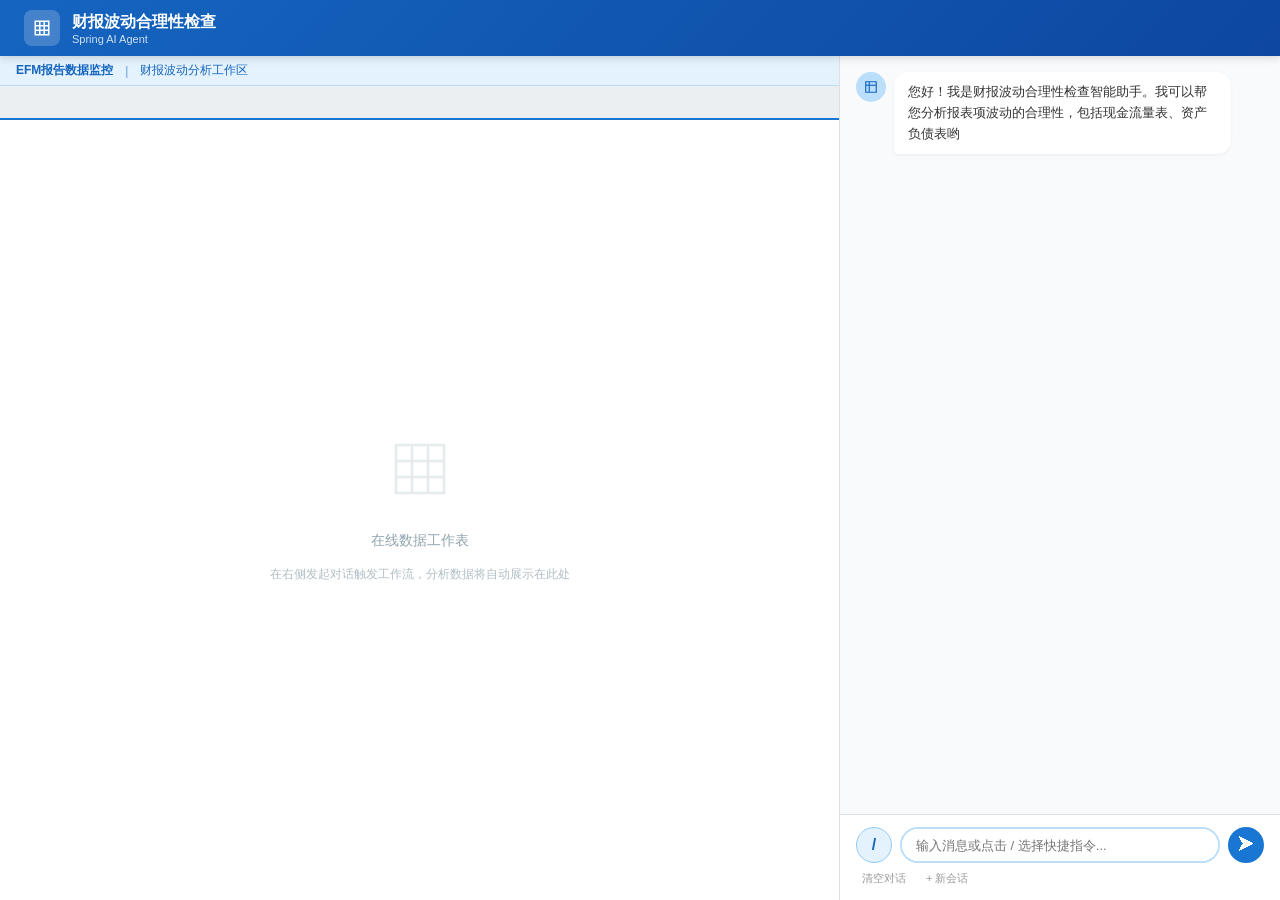
==== src/main/resources/static/index-finance.html @ b329f43c "feat: 下载Excel按钮+快捷指令下拉+流式输出效果 - 现金流报表分析结论sheet底部增加下载Excel按钮 - 移除顶部快捷按钮，改为输入框旁"/"下拉快捷指令 - 欢迎语、实体询问、工作" ====
<!DOCTYPE html>
<html lang="zh-CN">
<head>
    <meta charset="UTF-8">
    <meta name="viewport" content="width=device-width, initial-scale=1.0">
    <title>财报波动合理性检查 - Spring AI Agent</title>
    <style>
        :root {
            --primary: #1976D2;
            --primary-light: #BBDEFB;
            --primary-dark: #0D47A1;
            --bg-light: #F5F7FA;
            --bg-white: #FFFFFF;
            --text-dark: #333333;
            --text-muted: #757575;
            --border: #E0E0E0;
            --success: #4CAF50;
            --danger: #C62828;
        }
        * { margin: 0; padding: 0; box-sizing: border-box; }
        body {
            font-family: -apple-system, BlinkMacSystemFont, 'Segoe UI', Roboto, sans-serif;
            background: var(--bg-light);
            height: 100vh;
            display: flex;
            flex-direction: column;
            overflow: hidden;
        }

        /* ========== Header ========== */
        .app-header {
            background: linear-gradient(135deg, #1565C0, #0D47A1);
            color: white;
            padding: 10px 24px;
            display: flex;
            align-items: center;
            justify-content: space-between;
            box-shadow: 0 2px 8px rgba(0,0,0,0.15);
            flex-shrink: 0;
            z-index: 10;
        }
        .app-header .logo { display: flex; align-items: center; gap: 12px; }
        .app-header .logo-icon {
            width: 36px; height: 36px; border-radius: 8px;
            background: rgba(255,255,255,0.2); display: flex; align-items: center;
            justify-content: center; font-size: 18px;
        }
        .app-header h1 { font-size: 16px; font-weight: 600; }
        .app-header .subtitle { font-size: 11px; opacity: 0.8; }

        /* ========== Main Layout ========== */
        .main-container { display: flex; flex: 1; overflow: hidden; }

        /* ========== Left: Excel Area ========== */
        .excel-area {
            flex: 1; display: flex; flex-direction: column;
            background: var(--bg-white); border-right: 1px solid var(--border); overflow: hidden;
        }
        .excel-toolbar {
            background: #E3F2FD; padding: 6px 16px; display: flex; align-items: center;
            gap: 12px; font-size: 12px; color: #1565C0; flex-shrink: 0; border-bottom: 1px solid #BBDEFB;
        }
        .excel-toolbar .toolbar-label { font-weight: 600; }
        .excel-tab-bar {
            display: flex; background: #ECEFF1; border-bottom: 2px solid var(--primary);
            flex-shrink: 0; overflow-x: auto; padding: 0 4px; min-height: 34px;
        }
        .excel-tab {
            padding: 7px 16px; font-size: 12px; cursor: pointer; border: 1px solid transparent;
            border-bottom: none; background: transparent; color: #546E7A; white-space: nowrap;
            margin-top: 4px; border-radius: 6px 6px 0 0; transition: all 0.2s;
        }
        .excel-tab:hover { background: rgba(25, 118, 210, 0.08); }
        .excel-tab.active { background: white; color: #1565C0; font-weight: 600; border-color: #BBDEFB; }
        .excel-content { flex: 1; overflow: auto; background: white; position: relative; }
        .excel-table { width: 100%; border-collapse: collapse; font-size: 12px; }
        .excel-table th {
            background: #E3F2FD; color: #1565C0; font-weight: 600; padding: 10px 14px;
            border: 1px solid #BBDEFB; white-space: nowrap; position: sticky; top: 0; z-index: 1;
        }
        .excel-table td { padding: 8px 14px; border: 1px solid #E0E0E0; white-space: nowrap; }
        .excel-table tr:nth-child(even) { background: #FAFAFA; }
        .excel-table tr:hover { background: #E3F2FD; }
        .excel-table td.cell-red { background: #FFEBEE; color: #C62828; font-weight: 600; }
        .excel-table td.cell-green { background: #E8F5E9; color: #2E7D32; }
        .excel-table td.cell-conclusion { white-space: pre-wrap; max-width: 400px; line-height: 1.6; }
        .excel-placeholder {
            display: flex; flex-direction: column; align-items: center;
            justify-content: center; height: 100%; color: #90A4AE; gap: 16px;
        }
        .excel-placeholder .ph-icon { font-size: 64px; opacity: 0.3; }
        .excel-placeholder .ph-text { font-size: 14px; }
        .excel-placeholder .ph-hint { font-size: 12px; color: #B0BEC5; }
        /* Excel loading overlay */
        .excel-loading {
            position: absolute; top: 0; left: 0; right: 0; bottom: 0;
            background: rgba(255,255,255,0.85); display: flex; flex-direction: column;
            align-items: center; justify-content: center; gap: 12px; z-index: 5;
        }
        .excel-loading-spinner {
            width: 32px; height: 32px; border: 3px solid #E0E0E0;
            border-top-color: var(--primary); border-radius: 50%;
            animation: spin 0.8s linear infinite;
        }
        .excel-loading-text { font-size: 12px; color: #666; }

        /* ========== Right: Chat Panel ========== */
        .chat-panel {
            width: 440px; display: flex; flex-direction: column; background: #F8FAFC; flex-shrink: 0;
        }

        /* Quick Actions - fixed at top */
        .quick-actions {
            padding: 10px 16px; display: flex; gap: 6px; flex-wrap: wrap;
            border-bottom: 1px solid var(--border); flex-shrink: 0; background: white;
        }
        .quick-btn {
            padding: 5px 14px; border-radius: 14px; background: #E3F2FD;
            border: 1px solid #90CAF9; color: #1565C0; font-size: 12px;
            cursor: pointer; transition: all 0.2s; white-space: nowrap;
        }
        .quick-btn:hover { background: var(--primary); color: white; border-color: var(--primary); }

        /* Messages */
        .messages {
            flex: 1; overflow-y: auto; padding: 16px;
            display: flex; flex-direction: column; gap: 12px;
        }

        /* ===== Step Card (each major step is a collapsible card) ===== */
        .step-card {
            background: #F5F5F5; border-radius: 10px; overflow: visible;
            box-shadow: 0 1px 4px rgba(0,0,0,0.08); border: 1px solid #E0E0E0;
            width: 100%; animation: fadeIn 0.3s ease;
        }
        .step-card-header {
            display: flex; align-items: center; gap: 10px;
            padding: 9px 14px; cursor: pointer; user-select: none;
            background: #ECECEC; border-radius: 10px 10px 0 0; transition: background 0.15s;
        }
        .step-card-header:hover { background: #E0E0E0; }
        .step-card-header .chevron {
            display: inline-flex; align-items: center; justify-content: center;
            width: 16px; height: 16px; transition: transform 0.2s ease;
            color: #666; transform: rotate(90deg); flex-shrink: 0;
        }
        .step-card-header .chevron.collapsed { transform: rotate(0deg); }
        .step-card-header .step-title {
            flex: 1; font-size: 12px; font-weight: 600; color: #333;
        }
        .step-card-header .step-badge {
            font-size: 10px; padding: 2px 8px; border-radius: 10px; font-weight: 500; color: white;
        }
        .step-badge-pending { background: #9E9E9E; }
        .step-badge-running { background: #3B82F6; }
        .step-badge-done { background: #22C55E; }
        .step-card-body { overflow: hidden; }
        .step-card-body.hidden { display: none; }
        .step-progress-bar { height: 2px; background: #DDD; overflow: hidden; }
        .step-progress-fill {
            height: 100%; transition: width 0.4s ease;
            background: linear-gradient(90deg, #3B82F6, #60A5FA);
        }
        .step-progress-fill.done { background: linear-gradient(90deg, #22C55E, #4ADE80); }

        /* Sub-tasks inside step card */
        .sub-task-list { padding: 4px 0; }
        .sub-task {
            display: flex; align-items: center; gap: 10px;
            padding: 5px 14px; font-size: 12px; line-height: 1.5;
            color: #444; cursor: pointer; transition: background 0.15s;
        }
        .sub-task:hover { background: #EBEBEB; }
        .sub-task-icon {
            flex-shrink: 0; width: 18px; height: 18px;
            display: flex; align-items: center; justify-content: center;
        }
        .sub-task-text { flex: 1; }
        .sub-task.done .sub-task-text { color: #888; }
        .sub-task.running { background: rgba(59,130,246,0.06); }
        .sub-task.running .sub-task-text { color: #2563EB; font-weight: 500; }
        .sub-task-status { font-size: 10px; color: #999; flex-shrink: 0; }
        .sub-task.running .sub-task-status { color: #2563EB; }
        .sub-task-retry {
            font-size: 10px; color: #3B82F6; cursor: pointer; flex-shrink: 0;
            padding: 1px 8px; border: 1px solid #90CAF9; border-radius: 10px;
            background: #E3F2FD; transition: all 0.15s; display: none;
        }
        .sub-task-retry:hover { background: #3B82F6; color: white; }
        .sub-task.done .sub-task-retry { display: inline-block; }

        /* Confirm dialog in chat */
        .confirm-card {
            background: white; border: 1px solid #E0E0E0; border-radius: 12px;
            padding: 14px 16px; box-shadow: 0 1px 4px rgba(0,0,0,0.08);
            animation: fadeIn 0.3s ease; width: 100%;
        }
        .confirm-card .confirm-text { font-size: 12px; color: #333; line-height: 1.6; margin-bottom: 12px; }
        .confirm-btns { display: flex; gap: 10px; }
        .confirm-btn {
            flex: 1; padding: 8px 0; border-radius: 8px; font-size: 12px; font-weight: 600;
            cursor: pointer; border: none; transition: all 0.15s;
        }
        .confirm-btn.yes { background: #3B82F6; color: white; }
        .confirm-btn.yes:hover { background: #2563EB; }
        .confirm-btn.no { background: #F5F5F5; color: #666; border: 1px solid #DDD; }
        .confirm-btn.no:hover { background: #E0E0E0; }

        /* Step reply (completion detail) */
        .step-reply {
            max-height: 0; overflow: hidden; padding: 0 14px;
            font-size: 11px; color: #555; line-height: 1.7;
            background: #EDEDED; transition: max-height 0.25s ease, padding 0.25s ease;
            white-space: pre-wrap; word-break: break-word;
        }
        .step-reply.show { max-height: none; padding: 8px 14px; }

        /* Thinking animation inside step card */
        .step-thinking {
            display: flex; align-items: center; gap: 8px;
            padding: 8px 14px; font-size: 11px; color: #3B82F6;
        }
        .thinking-dots { display: flex; gap: 3px; }
        .thinking-dots .td {
            width: 5px; height: 5px; border-radius: 50%; background: #3B82F6;
            animation: bounce 1.4s infinite ease-in-out;
        }
        .thinking-dots .td:nth-child(2) { animation-delay: 0.2s; }
        .thinking-dots .td:nth-child(3) { animation-delay: 0.4s; }

        @keyframes spin { to { transform: rotate(360deg); } }
        .spinner {
            display: inline-block; width: 14px; height: 14px;
            border: 2px solid #DDD; border-top-color: #3B82F6;
            border-radius: 50%; animation: spin 0.8s linear infinite;
        }
        .sub-task-wrap { animation: stepSlideIn 0.35s ease forwards; }
        @keyframes stepSlideIn {
            from { opacity: 0; transform: translateX(-8px); }
            to { opacity: 1; transform: translateX(0); }
        }

        /* Messages */
        .msg { display: flex; gap: 8px; max-width: 92%; animation: fadeIn 0.3s ease; }
        @keyframes fadeIn {
            from { opacity: 0; transform: translateY(6px); }
            to { opacity: 1; transform: translateY(0); }
        }
        .msg.user { align-self: flex-end; flex-direction: row-reverse; }
        .msg-avatar {
            width: 30px; height: 30px; border-radius: 50%;
            display: flex; align-items: center; justify-content: center;
            flex-shrink: 0; font-size: 13px;
        }
        .msg.bot .msg-avatar { background: #BBDEFB; color: #1565C0; }
        .msg.user .msg-avatar { background: var(--primary); color: white; }
        .msg-bubble {
            padding: 10px 14px; border-radius: 14px; font-size: 13px;
            line-height: 1.6; word-break: break-word; white-space: pre-wrap;
        }
        .msg.bot .msg-bubble {
            background: white; color: var(--text-dark);
            border-bottom-left-radius: 4px; box-shadow: 0 1px 3px rgba(0,0,0,0.06);
        }
        .msg.user .msg-bubble { background: var(--primary); color: white; border-bottom-right-radius: 4px; }
        .typing .msg-bubble { display: flex; gap: 4px; align-items: center; padding: 14px 18px; }
        .dot {
            width: 7px; height: 7px; border-radius: 50%; background: var(--primary);
            animation: bounce 1.4s infinite ease-in-out;
        }
        .dot:nth-child(1) { animation-delay: 0s; }
        .dot:nth-child(2) { animation-delay: 0.2s; }
        .dot:nth-child(3) { animation-delay: 0.4s; }
        @keyframes bounce {
            0%, 80%, 100% { transform: scale(0.6); opacity: 0.4; }
            40% { transform: scale(1); opacity: 1; }
        }

        /* Input Area */
        .input-area {
            padding: 12px 16px; background: white; border-top: 1px solid var(--border); flex-shrink: 0;
            position: relative;
        }
        .input-row { display: flex; gap: 8px; align-items: flex-end; }
        .chat-input {
            flex: 1; border: 2px solid var(--primary-light); border-radius: 18px;
            padding: 8px 14px; font-size: 13px; outline: none; resize: none;
            max-height: 80px; min-height: 36px; font-family: inherit; transition: border-color 0.2s;
        }
        .chat-input:focus { border-color: var(--primary); }
        .send-btn {
            width: 36px; height: 36px; border-radius: 50%; background: var(--primary); color: white;
            border: none; cursor: pointer; display: flex; align-items: center; justify-content: center;
            font-size: 16px; flex-shrink: 0; transition: all 0.2s;
        }
        .send-btn:hover { background: var(--primary-dark); }
        .send-btn:disabled { background: #ccc; cursor: not-allowed; }
        .input-toolbar { display: flex; gap: 8px; margin-top: 6px; }
        .input-toolbar button {
            background: none; border: none; color: #999; cursor: pointer; font-size: 11px; padding: 2px 6px;
        }
        .input-toolbar button:hover { color: var(--primary); }

        /* Scrollbar */
        .messages::-webkit-scrollbar, .excel-content::-webkit-scrollbar { width: 6px; }
        .messages::-webkit-scrollbar-thumb, .excel-content::-webkit-scrollbar-thumb { background: #BDBDBD; border-radius: 3px; }

        /* Download button */
        .download-btn {
            padding: 8px 24px; border-radius: 8px; background: var(--primary);
            color: white; border: none; font-size: 13px; cursor: pointer;
            transition: all 0.2s; font-weight: 500; display: inline-flex;
            align-items: center; gap: 6px;
        }
        .download-btn:hover { background: var(--primary-dark); }

        /* Command dropdown */
        .cmd-trigger {
            width: 36px; height: 36px; border-radius: 50%; background: #E3F2FD;
            border: 1px solid #90CAF9; display: flex; align-items: center; justify-content: center;
            cursor: pointer; flex-shrink: 0; transition: all 0.2s; color: #1565C0;
            font-size: 16px; font-weight: 700;
        }
        .cmd-trigger:hover { background: #BBDEFB; }
        .cmd-dropdown {
            display: none; position: absolute; bottom: 100%; left: 0; right: 0;
            background: white; border: 1px solid #E0E0E0; border-radius: 10px;
            box-shadow: 0 -4px 12px rgba(0,0,0,0.1); margin-bottom: 8px;
            overflow: hidden; z-index: 20;
        }
        .cmd-dropdown.show { display: block; animation: fadeIn 0.15s ease; }
        .cmd-dropdown-title { font-size: 11px; color: #999; padding: 8px 14px 4px; }
        .cmd-item {
            padding: 10px 14px; font-size: 13px; cursor: pointer;
            color: #333; transition: background 0.15s;
        }
        .cmd-item:hover { background: #E3F2FD; }
        .cmd-item .cmd-label { font-weight: 500; }
        .cmd-item .cmd-desc { font-size: 11px; color: #999; margin-top: 2px; }

        @media (max-width: 768px) {
            .chat-panel { width: 100%; }
            .excel-area { display: none; }
        }
    </style>
</head>
<body>

<!-- Header -->
<div class="app-header">
    <div class="logo">
        <div class="logo-icon">
            <svg width="18" height="18" viewBox="0 0 24 24" fill="none" stroke="currentColor" stroke-width="2">
                <path d="M3 3h18v18H3z"/><path d="M3 9h18"/><path d="M3 15h18"/><path d="M9 3v18"/><path d="M15 3v18"/>
            </svg>
        </div>
        <div>
            <h1>财报波动合理性检查</h1>
            <div class="subtitle">Spring AI Agent</div>
        </div>
    </div>
</div>

<div class="main-container">
    <!-- Left: Excel Area -->
    <div class="excel-area">
        <div class="excel-toolbar">
            <span class="toolbar-label">EFM报告数据监控</span>
            <span style="opacity:0.6">|</span>
            <span>财报波动分析工作区</span>
        </div>
        <div class="excel-tab-bar" id="excelTabBar"></div>
        <div class="excel-content" id="excelContent">
            <div class="excel-placeholder">
                <div class="ph-icon">
                    <svg width="64" height="64" viewBox="0 0 24 24" fill="none" stroke="#B0BEC5" stroke-width="1">
                        <path d="M3 3h18v18H3z"/><path d="M3 9h18"/><path d="M3 15h18"/><path d="M9 3v18"/><path d="M15 3v18"/>
                    </svg>
                </div>
                <div class="ph-text">在线数据工作表</div>
                <div class="ph-hint">在右侧发起对话触发工作流，分析数据将自动展示在此处</div>
            </div>
        </div>
    </div>

    <!-- Right: Chat Panel -->
    <div class="chat-panel">
        <div class="messages" id="messages"></div>
        <div class="input-area">
            <div class="cmd-dropdown" id="cmdDropdown">
                <div class="cmd-dropdown-title">/ 快捷指令</div>
                <div class="cmd-item" onclick="selectCmd('请帮我对现金流报表进行波动合理性分析')">
                    <div class="cmd-label">现金流波动合理性检查分析</div>
                    <div class="cmd-desc">对现金流报表进行波动合理性检查分析</div>
                </div>
                <div class="cmd-item" onclick="selectCmd('请帮我检查资产负债表的波动情况')">
                    <div class="cmd-label">资产负债表检查</div>
                    <div class="cmd-desc">检查资产负债表的波动情况</div>
                </div>
                <div class="cmd-item" onclick="selectCmd('显示所有波动超过20%的报表项')">
                    <div class="cmd-label">异常筛查</div>
                    <div class="cmd-desc">显示所有波动超过20%的报表项</div>
                </div>
            </div>
            <div class="input-row">
                <div class="cmd-trigger" onclick="toggleCmdDropdown()" title="快捷指令">/</div>
                <textarea class="chat-input" id="chatInput" placeholder="输入消息或点击 / 选择快捷指令..." rows="1"></textarea>
                <button class="send-btn" id="sendBtn" onclick="sendMessage()">&#10148;</button>
            </div>
            <div class="input-toolbar">
                <button onclick="clearChat()">清空对话</button>
                <button onclick="newSession()">+ 新会话</button>
                <span style="margin-left:auto;color:#ccc;font-size:11px" id="sessionInfo"></span>
            </div>
        </div>
    </div>
</div>

<script>
const API = '';
let sessionId = null;
let isLoading = false;

const ICON_PENDING = '<svg width="14" height="14" viewBox="0 0 16 16" fill="none"><circle cx="8" cy="8" r="7" stroke="#555" stroke-width="1.5"/></svg>';
const ICON_DONE = '<svg width="14" height="14" viewBox="0 0 16 16" fill="none"><circle cx="8" cy="8" r="7" fill="#22C55E"/><path d="M5 8l2 2 4-4" stroke="white" stroke-width="1.5" stroke-linecap="round" stroke-linejoin="round"/></svg>';
const ICON_SPINNER = '<span class="spinner"></span>';

// 5 major steps, each with sub-tasks
const STEPS = [
    { id: 'step1', title: '第一步：获取EFM报表数据并计算波动值', subs: [
        { id: 'step1', text: '读取系统报表数据并计算波动比例' }
    ]},
    { id: 'step2', title: '第二步：获取DCF010201明细数据', subs: [
        { id: 'step2', text: '提取波动超20%报表项的明细数据' }
    ]},
    { id: 'step3', title: '第三步：数据处理与层级标注', subs: [
        { id: 'step3_1', text: '3.1 获取股权信息并标注8大分层' },
        { id: 'step3_2', text: '3.2 关联明细数据标注层级' },
        { id: 'step3_3', text: '3.3 更新SR6数据的IC层级' },
        { id: 'step3_4', text: '3.4 过滤并创建处理后数据' }
    ]},
    { id: 'step4', title: '第四步：校验明细数据合理性', subs: [
        { id: 'step4', text: '明细数据与报表数据一致性校验' }
    ]},
    { id: 'step5', title: '第五步：按简化场景汇聚并分析波动', subs: [
        { id: 'step5', text: '生成波动分析结论' }
    ]}
];

// Track state per step card
let stepCardStates = {};
let workflowStarted = false;
let workflowResolve = null; // for confirm dialog

// Excel
let sheets = [];
let activeSheet = 0;
// Track sheet count before each major step for rollback
let sheetSnapshotBeforeStep = {};

// ==================== Init ====================
document.addEventListener('DOMContentLoaded', () => {
    loadWelcome();
    document.getElementById('chatInput').addEventListener('keydown', e => {
        if (e.key === 'Enter' && !e.shiftKey) { e.preventDefault(); sendMessage(); }
    });
    document.getElementById('chatInput').addEventListener('input', function() {
        this.style.height = 'auto';
        this.style.height = Math.min(this.scrollHeight, 80) + 'px';
    });
    document.addEventListener('click', e => {
        if (!e.target.closest('.cmd-trigger') && !e.target.closest('.cmd-dropdown')) {
            document.getElementById('cmdDropdown').classList.remove('show');
        }
    });
});

// ==================== Step Cards ====================
function createStepCard(step, idx) {
    const c = document.getElementById('messages');
    const card = document.createElement('div');
    card.className = 'step-card';
    card.id = 'sc-' + step.id;
    card.innerHTML = `
        <div class="step-card-header" onclick="toggleStepCard('${step.id}')">
            <span class="chevron" id="chev-${step.id}">
                <svg width="12" height="12" viewBox="0 0 12 12" fill="none" stroke="currentColor" stroke-width="2" stroke-linecap="round"><polyline points="4 2 8 6 4 10"/></svg>
            </span>
            <span class="step-title">${esc(step.title)}</span>
            <span class="step-badge step-badge-pending" id="badge-${step.id}">待执行</span>
        </div>
        <div class="step-progress-bar"><div class="step-progress-fill" id="prog-${step.id}" style="width:0%"></div></div>
        <div class="step-card-body" id="body-${step.id}">
            <div class="sub-task-list" id="subs-${step.id}"></div>
            <div class="step-thinking" id="think-${step.id}" style="display:none">
                <div class="thinking-dots"><div class="td"></div><div class="td"></div><div class="td"></div></div>
                <span id="think-text-${step.id}">正在思考...</span>
            </div>
            <div class="step-reply" id="reply-${step.id}"></div>
        </div>
    `;
    c.appendChild(card);
    stepCardStates[step.id] = { collapsed: false, subsRevealed: 0 };
}

function toggleStepCard(stepId) {
    const st = stepCardStates[stepId];
    if (!st) return;
    st.collapsed = !st.collapsed;
    const body = document.getElementById('body-' + stepId);
    const chev = document.getElementById('chev-' + stepId);
    if (body) body.classList.toggle('hidden', st.collapsed);
    if (chev) chev.classList.toggle('collapsed', st.collapsed);
}

async function revealSubTasks(step) {
    const subsEl = document.getElementById('subs-' + step.id);
    const thinkEl = document.getElementById('think-' + step.id);
    const thinkText = document.getElementById('think-text-' + step.id);
    if (thinkEl) { thinkEl.style.display = ''; thinkText.textContent = '正在规划子任务...'; }
    scrollChat();
    for (let i = 0; i < step.subs.length; i++) {
        await delay(800 + Math.random() * 400);
        const sub = step.subs[i];
        const wrap = document.createElement('div');
        wrap.className = 'sub-task-wrap';
        wrap.innerHTML = `
            <div class="sub-task" id="sub-${sub.id}">
                <div class="sub-task-icon" id="sicon-${sub.id}">${ICON_PENDING}</div>
                <div class="sub-task-text">${esc(sub.text)}</div>
                <div class="sub-task-status" id="sst-${sub.id}"></div>
                <span class="sub-task-retry" id="retry-${sub.id}" onclick="event.stopPropagation();retryFromStep('${sub.id}')">重试</span>
            </div>
        `;
        subsEl.appendChild(wrap);
        scrollChat();
    }
    if (thinkEl) thinkEl.style.display = 'none';
}

function updateStepBadge(stepId, status) {
    const badge = document.getElementById('badge-' + stepId);
    if (!badge) return;
    if (status === 'running') { badge.textContent = '执行中'; badge.className = 'step-badge step-badge-running'; }
    else if (status === 'done') { badge.textContent = '已完成'; badge.className = 'step-badge step-badge-done'; }
    else { badge.textContent = '待执行'; badge.className = 'step-badge step-badge-pending'; }
}

function updateStepProgress(stepId, pct, done) {
    const prog = document.getElementById('prog-' + stepId);
    if (prog) {
        prog.style.width = pct + '%';
        prog.className = 'step-progress-fill' + (done ? ' done' : '');
    }
}

function setSubTaskStatus(subId, status) {
    const icon = document.getElementById('sicon-' + subId);
    const el = document.getElementById('sub-' + subId);
    const st = document.getElementById('sst-' + subId);
    if (!icon) return;
    if (status === 'running') {
        icon.innerHTML = ICON_SPINNER; el.className = 'sub-task running'; st.textContent = '执行中...';
    } else if (status === 'done') {
        icon.innerHTML = ICON_DONE; el.className = 'sub-task done'; st.textContent = '已完成';
    } else {
        icon.innerHTML = ICON_PENDING; el.className = 'sub-task'; st.textContent = '';
    }
}

function showStepReply(stepId, text) {
    const el = document.getElementById('reply-' + stepId);
    if (el) { el.textContent = text; el.classList.add('show'); }
    scrollChat();
}

function showStepThinking(stepId, text) {
    const thinkEl = document.getElementById('think-' + stepId);
    const thinkText = document.getElementById('think-text-' + stepId);
    if (thinkEl) { thinkEl.style.display = ''; thinkText.textContent = text || '正在执行...'; }
    scrollChat();
}

function hideStepThinking(stepId) {
    const thinkEl = document.getElementById('think-' + stepId);
    if (thinkEl) thinkEl.style.display = 'none';
}

// ==================== Workflow orchestration ====================
async function startWorkflow() {
    if (workflowStarted) return;
    workflowStarted = true;
    await executeWorkflowFromStep(0);
}

async function executeWorkflowFromStep(startIdx) {
    for (let i = startIdx; i < STEPS.length; i++) {
        const step = STEPS[i];

        // Snapshot sheet count before this major step (for rollback)
        sheetSnapshotBeforeStep[step.id] = sheets.length;

        // 1. Create step card if not exists
        if (!document.getElementById('sc-' + step.id)) {
            await delay(600 + Math.random() * 400);
            createStepCard(step, i);
            scrollChat();
        } else {
            // Reset card for re-execution
            resetStepCard(step);
        }

        // 2. Activate and reveal sub-tasks
        updateStepBadge(step.id, 'running');
        await revealSubTasks(step);

        // 3. Execute all sub-tasks
        let stepAborted = false;
        for (const sub of step.subs) {
            setSubTaskStatus(sub.id, 'running');
            showStepThinking(step.id, '正在执行...');
            scrollChat();

            await delay(1200 + Math.random() * 800);

            try {
                const r = await fetch(`${API}/api/finance/execute-step`, {
                    method: 'POST',
                    headers: { 'Content-Type': 'application/json' },
                    body: JSON.stringify({ sessionId, stepId: sub.id })
                });
                const d = await r.json();

                hideStepThinking(step.id);
                setSubTaskStatus(sub.id, 'done');

                // Handle excel with loading
                if (d.excelOperations) {
                    for (const op of d.excelOperations) {
                        if (op.action === 'addSheet') await addSheetWithLoading(op.sheetName, op.headers, op.rows);
                        else if (op.action === 'updateSheet') {
                            showExcelLoading('正在更新数据...');
                            await delay(800);
                            updateSheetDirect(op.sheetIndex, op.headers, op.rows, op.append);
                            hideExcelLoading();
                        }
                    }
                }

                // Update progress
                const doneSubs = step.subs.filter(s => {
                    const el = document.getElementById('sub-' + s.id);
                    return el && el.classList.contains('done');
                }).length;
                const pct = Math.round((doneSubs / step.subs.length) * 100);
                updateStepProgress(step.id, pct, doneSubs === step.subs.length);

                // If last sub, mark step done and show reply
                if (sub.id === step.subs[step.subs.length - 1].id) {
                    updateStepBadge(step.id, 'done');
                    if (d.stepReply) showStepReply(step.id, d.stepReply);
                }

                scrollChat();
            } catch {
                hideStepThinking(step.id);
                addMsg('bot', '工作流步骤执行出错，请重试。');
                return;
            }
        }

        // After step4: show confirmation dialog
        if (step.id === 'step4') {
            const proceed = await showStep4Confirm();
            if (!proceed) {
                addMsg('bot', '已停止执行，您可以在步骤中点击"重试"按钮重新执行。');
                return;
            }
        }
    }
}

// Show step4 confirmation dialog
function showStep4Confirm() {
    return new Promise(resolve => {
        workflowResolve = resolve;
        const c = document.getElementById('messages');
        const card = document.createElement('div');
        card.className = 'confirm-card';
        card.id = 'step4Confirm';
        card.innerHTML = `
            <div class="confirm-text">校验结果显示明细数据与报表数据存在差异（差异 ≥ 1亿）。<br>是否忽略差异，继续执行后续分析步骤？</div>
            <div class="confirm-btns">
                <button class="confirm-btn yes" onclick="handleStep4Confirm(true)">是，忽略差异继续执行</button>
                <button class="confirm-btn no" onclick="handleStep4Confirm(false)">否，暂停执行</button>
            </div>
        `;
        c.appendChild(card);
        scrollChat();
    });
}

function handleStep4Confirm(yes) {
    const card = document.getElementById('step4Confirm');
    if (card) {
        card.innerHTML = `<div class="confirm-text" style="color:#888">${yes ? '已选择：忽略差异，继续执行' : '已选择：暂停执行'}</div>`;
    }
    if (workflowResolve) { workflowResolve(yes); workflowResolve = null; }
}

// Reset a step card for re-execution
function resetStepCard(step) {
    const subsEl = document.getElementById('subs-' + step.id);
    if (subsEl) subsEl.innerHTML = '';
    const replyEl = document.getElementById('reply-' + step.id);
    if (replyEl) { replyEl.textContent = ''; replyEl.classList.remove('show'); }
    updateStepBadge(step.id, 'pending');
    updateStepProgress(step.id, 0, false);
    hideStepThinking(step.id);
}

// Retry from a specific sub-task's major step
async function retryFromStep(subId) {
    if (isLoading) return;
    // Find major step index
    let majorIdx = -1;
    for (let i = 0; i < STEPS.length; i++) {
        if (STEPS[i].subs.some(s => s.id === subId)) { majorIdx = i; break; }
    }
    if (majorIdx < 0) return;

    // Rollback sheets: remove all sheets created from this step onward
    const snapshot = sheetSnapshotBeforeStep[STEPS[majorIdx].id];
    if (snapshot !== undefined && sheets.length > snapshot) {
        sheets = sheets.slice(0, snapshot);
        activeSheet = Math.max(0, sheets.length - 1);
        renderTabs(); renderSheet();
    }

    // Remove step cards from this step onward
    for (let i = majorIdx; i < STEPS.length; i++) {
        const card = document.getElementById('sc-' + STEPS[i].id);
        if (card) card.remove();
        delete stepCardStates[STEPS[i].id];
    }

    // Remove any confirm card
    const confirmCard = document.getElementById('step4Confirm');
    if (confirmCard) confirmCard.remove();

    isLoading = true;
    document.getElementById('sendBtn').disabled = true;
    await executeWorkflowFromStep(majorIdx);
    isLoading = false;
    document.getElementById('sendBtn').disabled = false;
}

// ==================== Excel ====================
async function addSheetWithLoading(name, headers, rows) {
    showExcelLoading('正在创建 ' + name + '...');
    await delay(1200 + Math.random() * 800);
    sheets.push({ name, headers, rows });
    activeSheet = sheets.length - 1;
    renderTabs(); renderSheet();
    hideExcelLoading();
}

function updateSheetDirect(index, headers, rows, append) {
    if (index < 0 || index >= sheets.length) return;
    const s = sheets[index];
    if (append) {
        const newH = headers.filter(h => !s.headers.includes(h));
        s.headers = s.headers.concat(newH);
        s.rows = s.rows.map((r, i) => {
            const nr = { ...r };
            newH.forEach(h => { nr[h] = rows[i] ? rows[i][h] || '' : ''; });
            return nr;
        });
    } else { s.headers = headers; s.rows = rows; }
    if (activeSheet === index) renderSheet();
}

function showExcelLoading(text) {
    const el = document.getElementById('excelContent');
    let loader = document.getElementById('excelLoader');
    if (!loader) {
        loader = document.createElement('div');
        loader.className = 'excel-loading';
        loader.id = 'excelLoader';
        loader.innerHTML = '<div class="excel-loading-spinner"></div><div class="excel-loading-text" id="excelLoadingText"></div>';
        el.appendChild(loader);
    }
    document.getElementById('excelLoadingText').textContent = text || '加载中...';
    loader.style.display = '';
}

function hideExcelLoading() {
    const loader = document.getElementById('excelLoader');
    if (loader) loader.style.display = 'none';
}

function renderTabs() {
    document.getElementById('excelTabBar').innerHTML = sheets.map((s, i) =>
        `<div class="excel-tab ${i === activeSheet ? 'active' : ''}" onclick="switchTab(${i})">${esc(s.name)}</div>`
    ).join('');
}

function switchTab(i) { activeSheet = i; renderTabs(); renderSheet(); }

function renderSheet() {
    const el = document.getElementById('excelContent');
    if (!sheets.length) {
        el.innerHTML = '<div class="excel-placeholder"><div class="ph-icon"><svg width="64" height="64" viewBox="0 0 24 24" fill="none" stroke="#B0BEC5" stroke-width="1"><path d="M3 3h18v18H3z"/><path d="M3 9h18"/><path d="M3 15h18"/><path d="M9 3v18"/><path d="M15 3v18"/></svg></div><div class="ph-text">在线数据工作表</div><div class="ph-hint">在右侧发起对话触发工作流</div></div>';
        return;
    }
    const s = sheets[activeSheet];
    let h = '<table class="excel-table"><thead><tr>' + s.headers.map(x => `<th>${esc(x)}</th>`).join('') + '</tr></thead><tbody>';
    s.rows.forEach(row => {
        h += '<tr>';
        s.headers.forEach(hd => {
            const v = row[hd] !== undefined ? String(row[hd]) : '';
            let cls = '';
            if (hd === '是否波动超20%' && v === '是') cls = 'cell-red';
            if (hd === '是否波动超20%' && v === '否') cls = 'cell-green';
            if (hd === '波动分析结论') cls = 'cell-conclusion';
            h += `<td class="${cls}">${esc(v)}</td>`;
        });
        h += '</tr>';
    });
    h += '</tbody></table>';
    if (s.name === '现金流报表分析结论') {
        h += '<div style="text-align:center;padding:16px 0"><button class="download-btn" onclick="downloadSheet()">'
           + '<svg width="14" height="14" viewBox="0 0 24 24" fill="none" stroke="currentColor" stroke-width="2" stroke-linecap="round"><path d="M21 15v4a2 2 0 01-2 2H5a2 2 0 01-2-2v-4"/><polyline points="7 10 12 15 17 10"/><line x1="12" y1="15" x2="12" y2="3"/></svg>'
           + ' 下载Excel</button></div>';
    }
    el.innerHTML = h;
}

// ==================== Chat ====================
function addMsg(type, text) {
    const c = document.getElementById('messages');
    const d = document.createElement('div');
    d.className = `msg ${type}`;
    const av = type === 'bot' ? '<svg width="14" height="14" viewBox="0 0 24 24" fill="none" stroke="currentColor" stroke-width="2"><path d="M3 3h18v18H3z"/><path d="M3 9h18"/><path d="M9 3v18"/></svg>' : '<svg width="14" height="14" viewBox="0 0 24 24" fill="none" stroke="currentColor" stroke-width="2"><circle cx="12" cy="8" r="4"/><path d="M4 20c0-4 4-7 8-7s8 3 8 7"/></svg>';
    d.innerHTML = `<div class="msg-avatar">${av}</div><div class="msg-bubble">${esc(text)}</div>`;
    c.appendChild(d);
    c.scrollTop = c.scrollHeight;
}

function showTyping() {
    const c = document.getElementById('messages');
    const d = document.createElement('div');
    d.className = 'msg bot typing'; d.id = 'typing';
    d.innerHTML = '<div class="msg-avatar"><svg width="14" height="14" viewBox="0 0 24 24" fill="none" stroke="currentColor" stroke-width="2"><path d="M3 3h18v18H3z"/><path d="M3 9h18"/><path d="M9 3v18"/></svg></div><div class="msg-bubble"><div class="dot"></div><div class="dot"></div><div class="dot"></div></div>';
    c.appendChild(d); c.scrollTop = c.scrollHeight;
}
function hideTyping() { const e = document.getElementById('typing'); if (e) e.remove(); }

function esc(t) { const d = document.createElement('div'); d.textContent = t; return d.innerHTML; }
function scrollChat() { const c = document.getElementById('messages'); c.scrollTop = c.scrollHeight; }
function delay(ms) { return new Promise(r => setTimeout(r, ms)); }

// ==================== Streaming / Typewriter ====================
async function addMsgStreaming(type, text, durationMs) {
    durationMs = durationMs || 1000;
    const c = document.getElementById('messages');
    const d = document.createElement('div');
    d.className = `msg ${type}`;
    const av = type === 'bot' ? '<svg width="14" height="14" viewBox="0 0 24 24" fill="none" stroke="currentColor" stroke-width="2"><path d="M3 3h18v18H3z"/><path d="M3 9h18"/><path d="M9 3v18"/></svg>' : '<svg width="14" height="14" viewBox="0 0 24 24" fill="none" stroke="currentColor" stroke-width="2"><circle cx="12" cy="8" r="4"/><path d="M4 20c0-4 4-7 8-7s8 3 8 7"/></svg>';
    d.innerHTML = `<div class="msg-avatar">${av}</div><div class="msg-bubble"></div>`;
    c.appendChild(d);
    const bubble = d.querySelector('.msg-bubble');
    const charInterval = Math.max(durationMs / text.length, 5);
    for (let i = 0; i < text.length; i++) {
        bubble.textContent = text.substring(0, i + 1);
        c.scrollTop = c.scrollHeight;
        await delay(charInterval);
    }
}

// ==================== Command Dropdown ====================
function toggleCmdDropdown() {
    document.getElementById('cmdDropdown').classList.toggle('show');
}

function selectCmd(text) {
    document.getElementById('cmdDropdown').classList.remove('show');
    document.getElementById('chatInput').value = text;
    sendMessage();
}

// ==================== Download Excel ====================
function escHtml(t) { return String(t).replace(/&/g,'&amp;').replace(/</g,'&lt;').replace(/>/g,'&gt;').replace(/"/g,'&quot;'); }

function downloadSheet() {
    const s = sheets[activeSheet];
    let html = '<html xmlns:o="urn:schemas-microsoft-com:office:office" xmlns:x="urn:schemas-microsoft-com:office:spreadsheet" xmlns="http://www.w3.org/TR/REC-html40"><head><meta charset="UTF-8"></head><body><table border="1">';
    html += '<tr>' + s.headers.map(h => '<th style="background:#E3F2FD;font-weight:bold">' + escHtml(h) + '</th>').join('') + '</tr>';
    s.rows.forEach(row => {
        html += '<tr>' + s.headers.map(h => '<td>' + escHtml(row[h] || '') + '</td>').join('') + '</tr>';
    });
    html += '</table></body></html>';
    const blob = new Blob([html], { type: 'application/vnd.ms-excel;charset=utf-8' });
    const url = URL.createObjectURL(blob);
    const a = document.createElement('a');
    a.href = url;
    a.download = s.name + '.xls';
    document.body.appendChild(a);
    a.click();
    document.body.removeChild(a);
    URL.revokeObjectURL(url);
}

async function loadWelcome() {
    try {
        const r = await fetch(`${API}/api/finance/welcome`);
        const d = await r.json();
        await addMsgStreaming('bot', d.message, 1000);
    } catch {
        await addMsgStreaming('bot', '您好！我是财报波动合理性检查智能助手。我可以帮您分析报表项波动的合理性，包括现金流量表、资产负债表哟', 1000);
    }
}

function sendQuick(text) {
    document.getElementById('chatInput').value = text;
    sendMessage();
}

async function sendMessage() {
    const input = document.getElementById('chatInput');
    const text = input.value.trim();
    if (!text || isLoading) return;
    addMsg('user', text);
    input.value = ''; input.style.height = 'auto';
    isLoading = true;
    document.getElementById('sendBtn').disabled = true;
    showTyping();
    try {
        const r = await fetch(`${API}/api/finance/send`, {
            method: 'POST',
            headers: { 'Content-Type': 'application/json' },
            body: JSON.stringify({ sessionId, message: text })
        });
        const d = await r.json();
        sessionId = d.sessionId;
        document.getElementById('sessionInfo').textContent = `会话: ${sessionId.substring(0, 8)}...`;
        hideTyping();
        await addMsgStreaming('bot', d.reply, 1000);
        if (d.workflowActive) {
            await startWorkflow();
        }
    } catch {
        hideTyping();
        addMsg('bot', '连接失败，请确认后端服务已在 localhost:9000 启动。');
    } finally {
        isLoading = false;
        document.getElementById('sendBtn').disabled = false;
    }
}

async function clearChat() {
    if (sessionId) {
        try { await fetch(`${API}/api/finance/clear`, { method: 'POST', headers: { 'Content-Type': 'application/json' }, body: JSON.stringify({ sessionId }) }); } catch {}
    }
    document.getElementById('messages').innerHTML = '';
    workflowStarted = false;
    stepCardStates = {};
    sheets = []; activeSheet = 0;
    renderSheet(); document.getElementById('excelTabBar').innerHTML = '';
    loadWelcome();
}

function newSession() { sessionId = null; clearChat(); document.getElementById('sessionInfo').textContent = ''; }
</script>
</body>
</html>
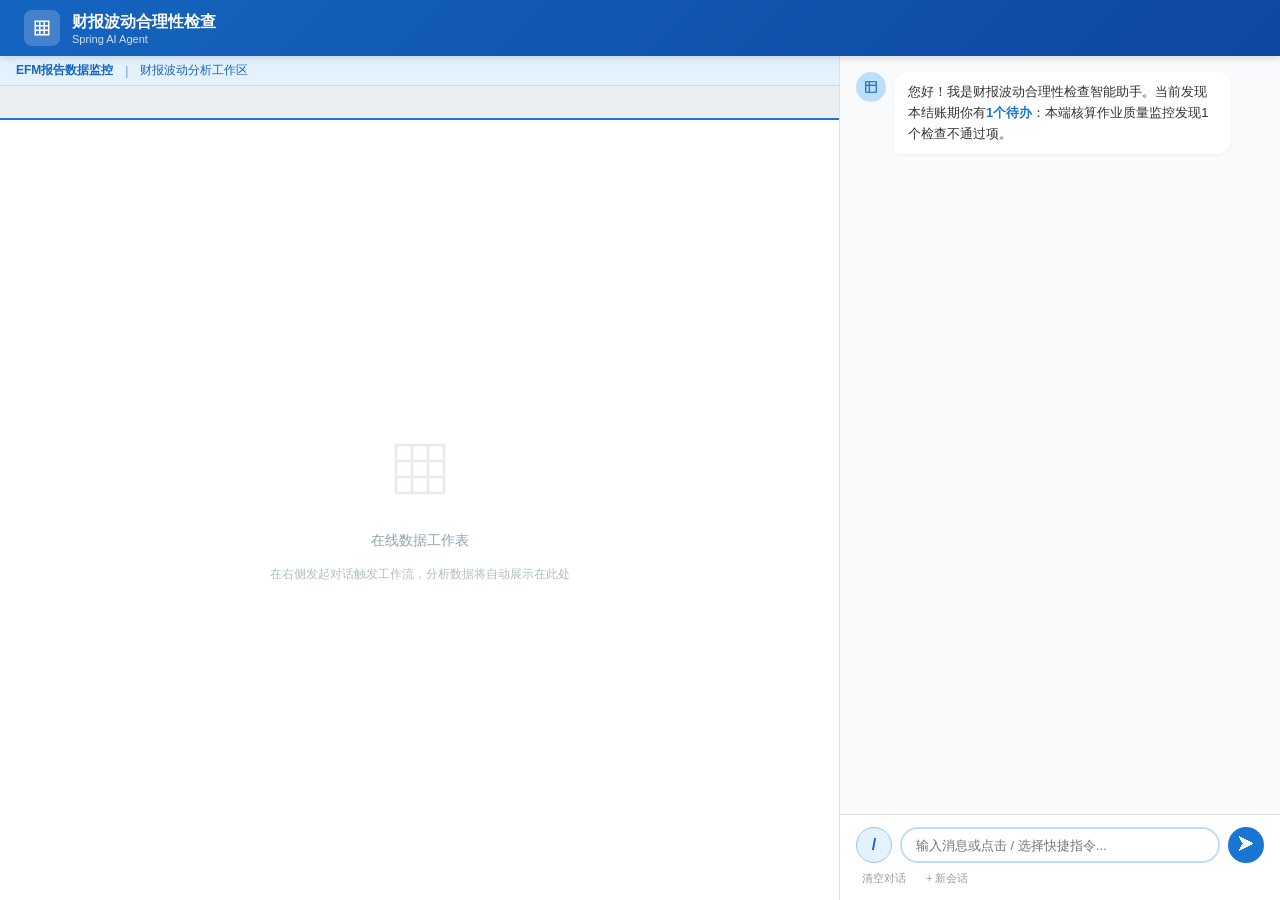
==== commit f359ff9e: "feat: 更新欢迎语+移除第四步确认弹窗+归档保存按钮+实体询问文案 - 欢迎语改为待办提醒，"1个待办"蓝色高亮 - 移除第四步校验后的确认对话框，结论改为"数据源或口径存在差异校验一致" - 第" ====
--- a/src/main/resources/static/index-finance.html
+++ b/src/main/resources/static/index-finance.html
@@ -430,7 +430,7 @@
     { id: 'step1', title: '第一步：获取EFM报表数据并计算波动值', subs: [
         { id: 'step1', text: '读取系统报表数据并计算波动比例' }
     ]},
-    { id: 'step2', title: '第二步：获取DCF010201明细数据', subs: [
+    { id: 'step2', title: '第二步：获取DCF010102明细数据', subs: [
         { id: 'step2', text: '提取波动超20%报表项的明细数据' }
     ]},
     { id: 'step3', title: '第三步：数据处理与层级标注', subs: [
@@ -450,7 +450,6 @@
 // Track state per step card
 let stepCardStates = {};
 let workflowStarted = false;
-let workflowResolve = null; // for confirm dialog
 
 // Excel
 let sheets = [];
@@ -669,43 +668,7 @@
             }
         }
 
-        // After step4: show confirmation dialog
-        if (step.id === 'step4') {
-            const proceed = await showStep4Confirm();
-            if (!proceed) {
-                addMsg('bot', '已停止执行，您可以在步骤中点击"重试"按钮重新执行。');
-                return;
-            }
-        }
-    }
-}
-
-// Show step4 confirmation dialog
-function showStep4Confirm() {
-    return new Promise(resolve => {
-        workflowResolve = resolve;
-        const c = document.getElementById('messages');
-        const card = document.createElement('div');
-        card.className = 'confirm-card';
-        card.id = 'step4Confirm';
-        card.innerHTML = `
-            <div class="confirm-text">校验结果显示明细数据与报表数据存在差异（差异 ≥ 1亿）。<br>是否忽略差异，继续执行后续分析步骤？</div>
-            <div class="confirm-btns">
-                <button class="confirm-btn yes" onclick="handleStep4Confirm(true)">是，忽略差异继续执行</button>
-                <button class="confirm-btn no" onclick="handleStep4Confirm(false)">否，暂停执行</button>
-            </div>
-        `;
-        c.appendChild(card);
-        scrollChat();
-    });
-}
-
-function handleStep4Confirm(yes) {
-    const card = document.getElementById('step4Confirm');
-    if (card) {
-        card.innerHTML = `<div class="confirm-text" style="color:#888">${yes ? '已选择：忽略差异，继续执行' : '已选择：暂停执行'}</div>`;
-    }
-    if (workflowResolve) { workflowResolve(yes); workflowResolve = null; }
+    }
 }
 
 // Reset a step card for re-execution
@@ -828,10 +791,15 @@
         h += '</tr>';
     });
     h += '</tbody></table>';
-    if (s.name === '现金流报表分析结论') {
-        h += '<div style="text-align:center;padding:16px 0"><button class="download-btn" onclick="downloadSheet()">'
+    if (s.name.includes('现金流报表分析结论')) {
+        h += '<div style="text-align:center;padding:16px 0;display:flex;justify-content:center;gap:12px">'
+           + '<button class="download-btn" onclick="downloadSheet()">'
            + '<svg width="14" height="14" viewBox="0 0 24 24" fill="none" stroke="currentColor" stroke-width="2" stroke-linecap="round"><path d="M21 15v4a2 2 0 01-2 2H5a2 2 0 01-2-2v-4"/><polyline points="7 10 12 15 17 10"/><line x1="12" y1="15" x2="12" y2="3"/></svg>'
-           + ' 下载Excel</button></div>';
+           + ' 下载Excel</button>'
+           + '<button class="download-btn" style="background:#22C55E" onmouseover="this.style.background=\'#16A34A\'" onmouseout="this.style.background=\'#22C55E\'">'
+           + '<svg width="14" height="14" viewBox="0 0 24 24" fill="none" stroke="currentColor" stroke-width="2" stroke-linecap="round"><path d="M19 21H5a2 2 0 01-2-2V5a2 2 0 012-2h11l5 5v11a2 2 0 01-2 2z"/><polyline points="17 21 17 13 7 13 7 21"/><polyline points="7 3 7 8 15 8"/></svg>'
+           + ' 归档保存</button>'
+           + '</div>';
     }
     el.innerHTML = h;
 }
@@ -912,12 +880,13 @@
 }
 
 async function loadWelcome() {
-    try {
-        const r = await fetch(`${API}/api/finance/welcome`);
-        const d = await r.json();
-        await addMsgStreaming('bot', d.message, 1000);
-    } catch {
-        await addMsgStreaming('bot', '您好！我是财报波动合理性检查智能助手。我可以帮您分析报表项波动的合理性，包括现金流量表、资产负债表哟', 1000);
+    const plainText = '您好！我是财报波动合理性检查智能助手。当前发现本结账期你有1个待办：本端核算作业质量监控发现1个检查不通过项。';
+    await addMsgStreaming('bot', plainText, 1000);
+    // Apply blue highlight to "1个待办"
+    const bubbles = document.querySelectorAll('.msg.bot .msg-bubble');
+    if (bubbles.length > 0) {
+        const last = bubbles[bubbles.length - 1];
+        last.innerHTML = last.innerHTML.replace('1个待办', '<span style="color:#1976D2;font-weight:600">1个待办</span>');
     }
 }
 
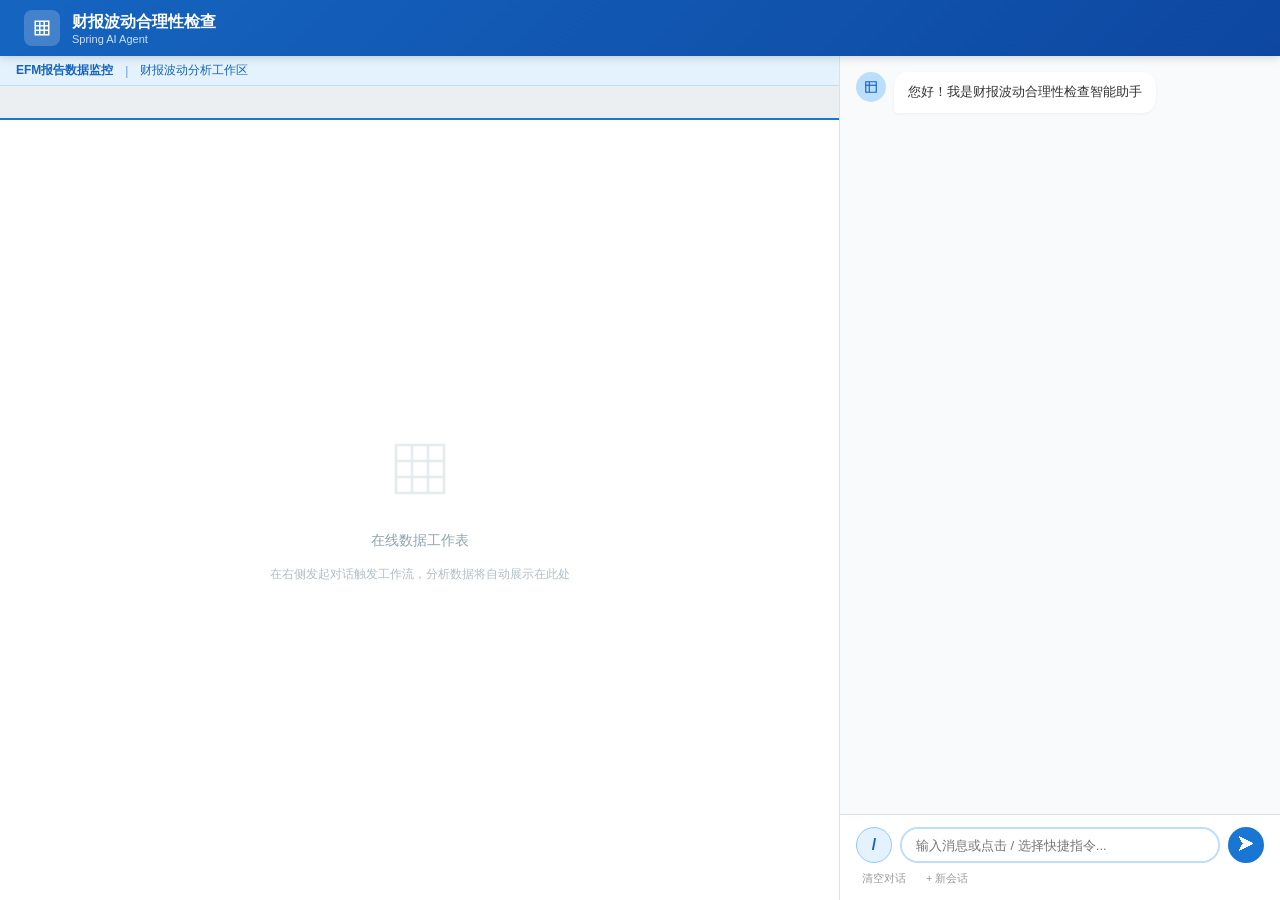
==== commit 5a185b11: "feat: 简化欢迎语+更新步骤话术+恢复第四步确认对话框 - 欢迎语简化为"您好！我是财报波动合理性检查智能助手" - 步骤1话术：动态列出波动超20%报表项及波动比例 - 步骤2话术：显示明细数据" ====
--- a/src/main/resources/static/index-finance.html
+++ b/src/main/resources/static/index-finance.html
@@ -450,6 +450,7 @@
 // Track state per step card
 let stepCardStates = {};
 let workflowStarted = false;
+let workflowResolve = null;
 
 // Excel
 let sheets = [];
@@ -668,7 +669,43 @@
             }
         }
 
-    }
+        // After step4: show confirmation dialog
+        if (step.id === 'step4') {
+            const proceed = await showStep4Confirm();
+            if (!proceed) {
+                addMsg('bot', '已停止执行，您可以在步骤中点击"重试"按钮重新执行。');
+                return;
+            }
+        }
+    }
+}
+
+// Show step4 confirmation dialog
+function showStep4Confirm() {
+    return new Promise(resolve => {
+        workflowResolve = resolve;
+        const c = document.getElementById('messages');
+        const card = document.createElement('div');
+        card.className = 'confirm-card';
+        card.id = 'step4Confirm';
+        card.innerHTML = `
+            <div class="confirm-text">是否需要继续执行波动分析？</div>
+            <div class="confirm-btns">
+                <button class="confirm-btn yes" onclick="handleStep4Confirm(true)">是，忽略差异继续执行</button>
+                <button class="confirm-btn no" onclick="handleStep4Confirm(false)">否，不忽略差异</button>
+            </div>
+        `;
+        c.appendChild(card);
+        scrollChat();
+    });
+}
+
+function handleStep4Confirm(yes) {
+    const card = document.getElementById('step4Confirm');
+    if (card) {
+        card.innerHTML = `<div class="confirm-text" style="color:#888">${yes ? '已选择：忽略差异，继续执行' : '已选择：不忽略差异，停止执行'}</div>`;
+    }
+    if (workflowResolve) { workflowResolve(yes); workflowResolve = null; }
 }
 
 // Reset a step card for re-execution
@@ -880,14 +917,8 @@
 }
 
 async function loadWelcome() {
-    const plainText = '您好！我是财报波动合理性检查智能助手。当前发现本结账期你有1个待办：本端核算作业质量监控发现1个检查不通过项。';
+    const plainText = '您好！我是财报波动合理性检查智能助手';
     await addMsgStreaming('bot', plainText, 1000);
-    // Apply blue highlight to "1个待办"
-    const bubbles = document.querySelectorAll('.msg.bot .msg-bubble');
-    if (bubbles.length > 0) {
-        const last = bubbles[bubbles.length - 1];
-        last.innerHTML = last.innerHTML.replace('1个待办', '<span style="color:#1976D2;font-weight:600">1个待办</span>');
-    }
 }
 
 function sendQuick(text) {
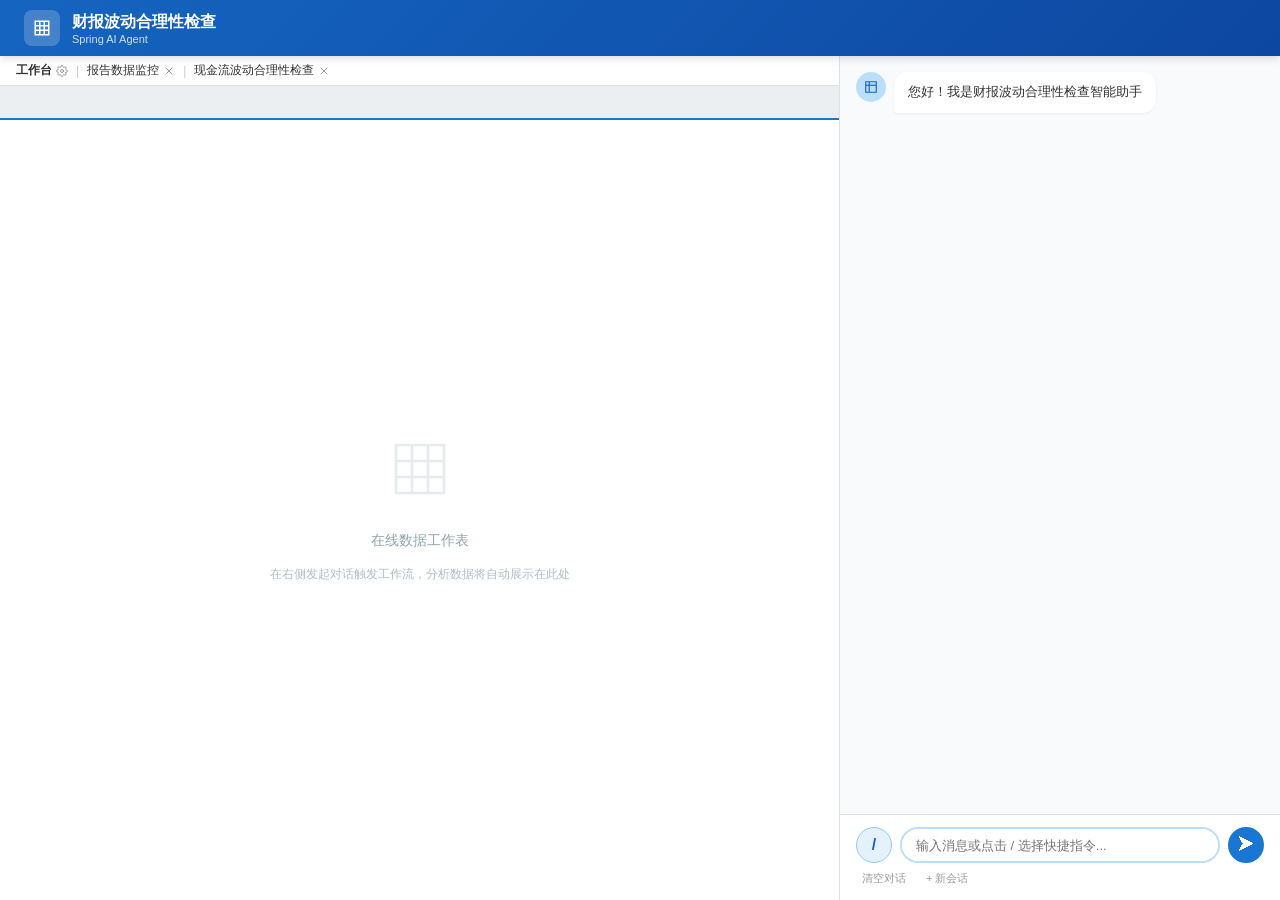
==== commit 01b35f32: "feat: 工具栏改为 工作台|报告数据监控|现金流波动合理性检查 - 背景改为白色，字体黑色 - 工作台右侧增加齿轮图标 - 报告数据监控、现金流波动合理性检查右侧增加关闭图标(不可点击) - 图标" ====
--- a/src/main/resources/static/index-finance.html
+++ b/src/main/resources/static/index-finance.html
@@ -57,10 +57,13 @@
             background: var(--bg-white); border-right: 1px solid var(--border); overflow: hidden;
         }
         .excel-toolbar {
-            background: #E3F2FD; padding: 6px 16px; display: flex; align-items: center;
-            gap: 12px; font-size: 12px; color: #1565C0; flex-shrink: 0; border-bottom: 1px solid #BBDEFB;
-        }
-        .excel-toolbar .toolbar-label { font-weight: 600; }
+            background: #FFFFFF; padding: 6px 16px; display: flex; align-items: center;
+            gap: 4px; font-size: 12px; color: #333; flex-shrink: 0; border-bottom: 1px solid #E0E0E0;
+        }
+        .excel-toolbar .toolbar-label { font-weight: 600; display: flex; align-items: center; gap: 4px; }
+        .excel-toolbar .toolbar-item { display: flex; align-items: center; gap: 4px; }
+        .excel-toolbar .toolbar-icon { color: #999; display: flex; align-items: center; }
+        .excel-toolbar .toolbar-sep { color: #CCC; margin: 0 4px; }
         .excel-tab-bar {
             display: flex; background: #ECEFF1; border-bottom: 2px solid var(--primary);
             flex-shrink: 0; overflow-x: auto; padding: 0 4px; min-height: 34px;
@@ -365,9 +368,20 @@
     <!-- Left: Excel Area -->
     <div class="excel-area">
         <div class="excel-toolbar">
-            <span class="toolbar-label">EFM报告数据监控</span>
-            <span style="opacity:0.6">|</span>
-            <span>财报波动分析工作区</span>
+            <span class="toolbar-item">
+                <span class="toolbar-label">工作台</span>
+                <span class="toolbar-icon"><svg width="12" height="12" viewBox="0 0 24 24" fill="none" stroke="currentColor" stroke-width="2" stroke-linecap="round"><circle cx="12" cy="12" r="3"/><path d="M19.4 15a1.65 1.65 0 00.33 1.82l.06.06a2 2 0 01-2.83 2.83l-.06-.06a1.65 1.65 0 00-1.82-.33 1.65 1.65 0 00-1 1.51V21a2 2 0 01-4 0v-.09A1.65 1.65 0 009 19.4a1.65 1.65 0 00-1.82.33l-.06.06a2 2 0 01-2.83-2.83l.06-.06A1.65 1.65 0 004.68 15a1.65 1.65 0 00-1.51-1H3a2 2 0 010-4h.09A1.65 1.65 0 004.6 9a1.65 1.65 0 00-.33-1.82l-.06-.06a2 2 0 012.83-2.83l.06.06A1.65 1.65 0 009 4.68a1.65 1.65 0 001-1.51V3a2 2 0 014 0v.09a1.65 1.65 0 001 1.51 1.65 1.65 0 001.82-.33l.06-.06a2 2 0 012.83 2.83l-.06.06A1.65 1.65 0 0019.4 9a1.65 1.65 0 001.51 1H21a2 2 0 010 4h-.09a1.65 1.65 0 00-1.51 1z"/></svg></span>
+            </span>
+            <span class="toolbar-sep">|</span>
+            <span class="toolbar-item">
+                <span>报告数据监控</span>
+                <span class="toolbar-icon"><svg width="12" height="12" viewBox="0 0 24 24" fill="none" stroke="currentColor" stroke-width="2" stroke-linecap="round"><line x1="18" y1="6" x2="6" y2="18"/><line x1="6" y1="6" x2="18" y2="18"/></svg></span>
+            </span>
+            <span class="toolbar-sep">|</span>
+            <span class="toolbar-item">
+                <span>现金流波动合理性检查</span>
+                <span class="toolbar-icon"><svg width="12" height="12" viewBox="0 0 24 24" fill="none" stroke="currentColor" stroke-width="2" stroke-linecap="round"><line x1="18" y1="6" x2="6" y2="18"/><line x1="6" y1="6" x2="18" y2="18"/></svg></span>
+            </span>
         </div>
         <div class="excel-tab-bar" id="excelTabBar"></div>
         <div class="excel-content" id="excelContent">
